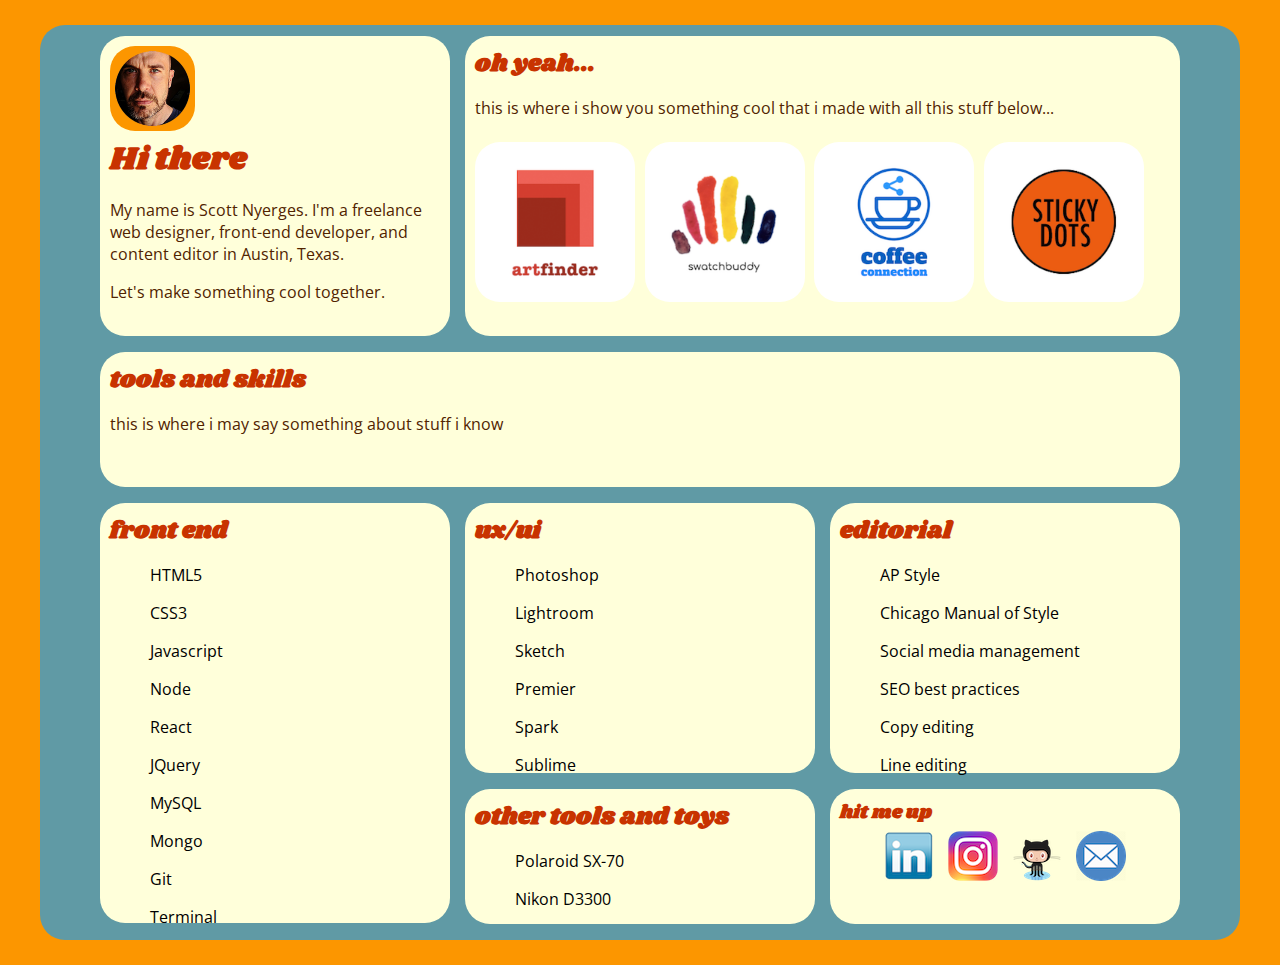
==== index.html @ 56b073d6 "initial commit" ====
<!DOCTYPE html>
<html>
	<head>
		<meta charset="UTF-8">
		<title>title</title>
		<meta name="viewport" content="width=device-width, initial-scale=1.0">
		<!-- Google fonts -->
<link href="https://fonts.googleapis.com/css?family=Bevan|Open+Sans|Racing+Sans+One|Shrikhand" rel="stylesheet">

		<!-- CSS -->
		<link rel="stylesheet" href="style.css" type="text/css">
		
	</head>
	<body>





<div class="wrapper">


	<div class="section group">
		<div class="row">
			<div class="col span_2_of_6">
				<div class="container1">
				
				<img src="./images/memug.png" id="mugStyle">
				<h1>Hi there</h1>
				<p>My name is Scott Nyerges. I'm a freelance web designer, front-end developer, and content editor in Austin, Texas.</p>
				<p>Let's make something cool together.</p>
				</div>
			</div>



			<div class="col span_4_of_6">
				<div class="container">
					<h2>oh yeah...</h2>
					<p>this is where i show you something cool that i made with all this stuff below...</p>
				
						<div class="section group">
						
							<div class="col span_1_of_4">
								<a href="https://scottnyerges.github.io/artfinder/" target="_blank">
								<img src="./images/artfinder.png" id="imgStyle"></div></a>
							<div class="col span_1_of_4">
								<a href="https://scottnyerges.github.io/swatchbuddy/" target="_blank">
								<img src="./images/swatch.png" id="imgStyle"></div></a>
							<div class="col span_1_of_4">
								<a href="https://damp-caverns-31535.herokuapp.com/" target="_blank">
								<img src="./images/coffee.png" id="imgStyle"></div></a>
							<div class="col span_1_of_4">
								<a href="https://scottnyerges.github.io/stickydots/" target="_blank">
								<img src="./images/sticky.png" id="imgStyle"></div></a>
							
					</div>
				</div>	

			</div>
		</div>
	</div>	

	<div class="section group">
		<div class="row">
			<div class="col span_6_of_6">
				<div class="container4">
					<h2>tools and skills</h2>
					<p>this is where i may say something about stuff i know<p>
				</div>	
			</div>	
		</div>		
	</div>

	<div class="section group">	
		<div class="row">
			<div class="col span_2_of_6">
				<div class="container5">
					<h2>front end</h2>
						<ul>HTML5</ul>
						<ul>CSS3</ul>
						<ul>Javascript</ul>
						<ul>Node</ul>
						<ul>React</ul>
						<ul>JQuery</ul>
						<ul>MySQL</ul>
						<ul>Mongo</ul>
						<ul>Git</ul>
						<ul>Terminal</ul>
					</div>	
			</div>
			<div class="col span_2_of_6">
				<div class="container2">
					<h2>ux/ui</h2>
					<ul>Photoshop</ul>
					<ul>Lightroom</ul>
					<ul>Sketch</ul>
					<ul>Premier</ul>
					<ul>Spark</ul>
					<ul>Sublime</ul>
				</div>	
			</div>
			<div class="col span_2_of_6">
				<div class="container2">
					<h2>editorial</h2>
					<ul>AP Style</ul>
					<ul>Chicago Manual of Style</ul>
					<ul>Social media management</ul>
					<ul>SEO best practices</ul>
					<ul>Copy editing</ul>
					<ul>Line editing</ul>
				</div>	
			</div>	

			<div class="col span_2_of_6">
					<div class="container3">
						<h2>other tools and toys</h2>
						<ul>Polaroid SX-70</ul>
						<ul>Nikon D3300</ul>
					</div>	
				</div>


			<div class="col span_2_of_6">
				<div class="container4">
					<h3>hit me up</h3>
					<div class="containerImg">
					<a href="https://www.linkedin.com/in/scottnyerges/"><img src="./images/linkedin.png"></a>
					<a href="http://www.pictaramweb.com/u/scott_nyerges"><img src="./images/instagram.png"></a>
					<a href="https://github.com/scottnyerges"><img src="./images/github.png"></a>
					<a href="mailto:scottnyerges@live.com"><img src="./images/email.png"></a>
				</div>
				</div>	

				
			</div>	
		</div>		
	</div>

</div>

</body>
</head>
---- style.css ----
.wrapper {
	font-family: 'Open Sans', sans-serif;
	background-color: #609AA5;
	padding-left: 60px;
	padding-right: 60px;
	border-radius: 25px;
	padding-bottom: 10px;
}

body {
	background-color: #FC9600;
	margin: auto;
	margin-top: 25px;
	margin-bottom: 25px;
	max-width: 1200px;


}

h1, h2, h3 {
	font-family: 'Shrikhand', cursive;
	color: #C83300;
	margin-bottom: 0px;
	margin-top: 0px;

}


p {
	color: #512300;

}

img {
	padding: 5px;
	max-width: 150px;
	height: auto;
}

#mugStyle {
	width: 75px;
	background-color: #FC9600;
border-radius: 25px;
}



#imgStyle {
	text-align: center;
	background-color: white;
	min-width: 145px;
	height: auto;
	border-radius: 25px;
}

.mainContainer {
	overflow: auto;
	padding: 10px;
	background-color: #609AA5;
	border-radius: 25px;
}

.container {
	padding: 10px;/*
	margin-bottom: 10px;*/
	background-color: #FFFFDA;
	border-radius: 25px;
	min-height: 280px;
}

.container1 {
	padding: 10px;/*
	margin-bottom: 10px; */
	background-color: #FFFFDA;
	border-radius: 25px;
	min-height: 280px;
}

.container2 {
	padding: 10px;/*
	margin-bottom: 10px; */
	background-color: #FFFFDA;
	border-radius: 25px;
	height: 250px;
}

.container3 {
	padding: 10px;/*
	margin-bottom: 10px; */
	background-color: #FFFFDA;
	border-radius: 25px;
	height: 115px;
}

.container4 {
	padding: 10px;/*
	margin-bottom: 10px; */
	background-color: #FFFFDA;
	border-radius: 25px;
	height: 115px;
}

.container5 {
	padding: 10px;
	background-color: #FFFFDA;
	border-radius: 25px;
	height: 400px;
}

.containerImg {
	text-align: center;
}

/*  SECTIONS  */
.section {
	clear: both;
	padding: 0px;
	margin: 0px;
}



/*  COLUMN SETUP  */
.col {
	display: block;
	float:left;
	margin: 1% 0 0.5% 1.4%;
}
.col:first-child { margin-left: 0; }

/*  GROUPING  */
.group:before,
.group:after { content:""; display:table; }
.group:after { clear:both;}
.group { zoom:1; /* For IE 6/7 */ }
/*  GRID OF SIX  */
.span_6_of_6 {
	width: 100%;
}

.span_5_of_6 {
  	width: 83.1%;
}

.span_4_of_6 {
  	width: 66.2%;
}

.span_3_of_6 {
  	width: 49.3%;
}

.span_2_of_6 {
  	width: 32.4%;
}

.span_1_of_6 {
  	width: 15.5%;
}

/*  GO FULL WIDTH BELOW 480 PIXELS */
@media only screen and (max-width: 480px) {
	.col {  margin: 1% 0 1% 0%; }
	.span_1_of_6, .span_2_of_6, .span_3_of_6, .span_4_of_6, .span_5_of_6, .span_6_of_6 { width: 100%; }
	.wrapper {  padding-left: 20px; padding-right: 20px; }
	img {  padding: 5px; max-width: 200px; height: auto;  }
	.container1 { margin-top: 10px; }

}
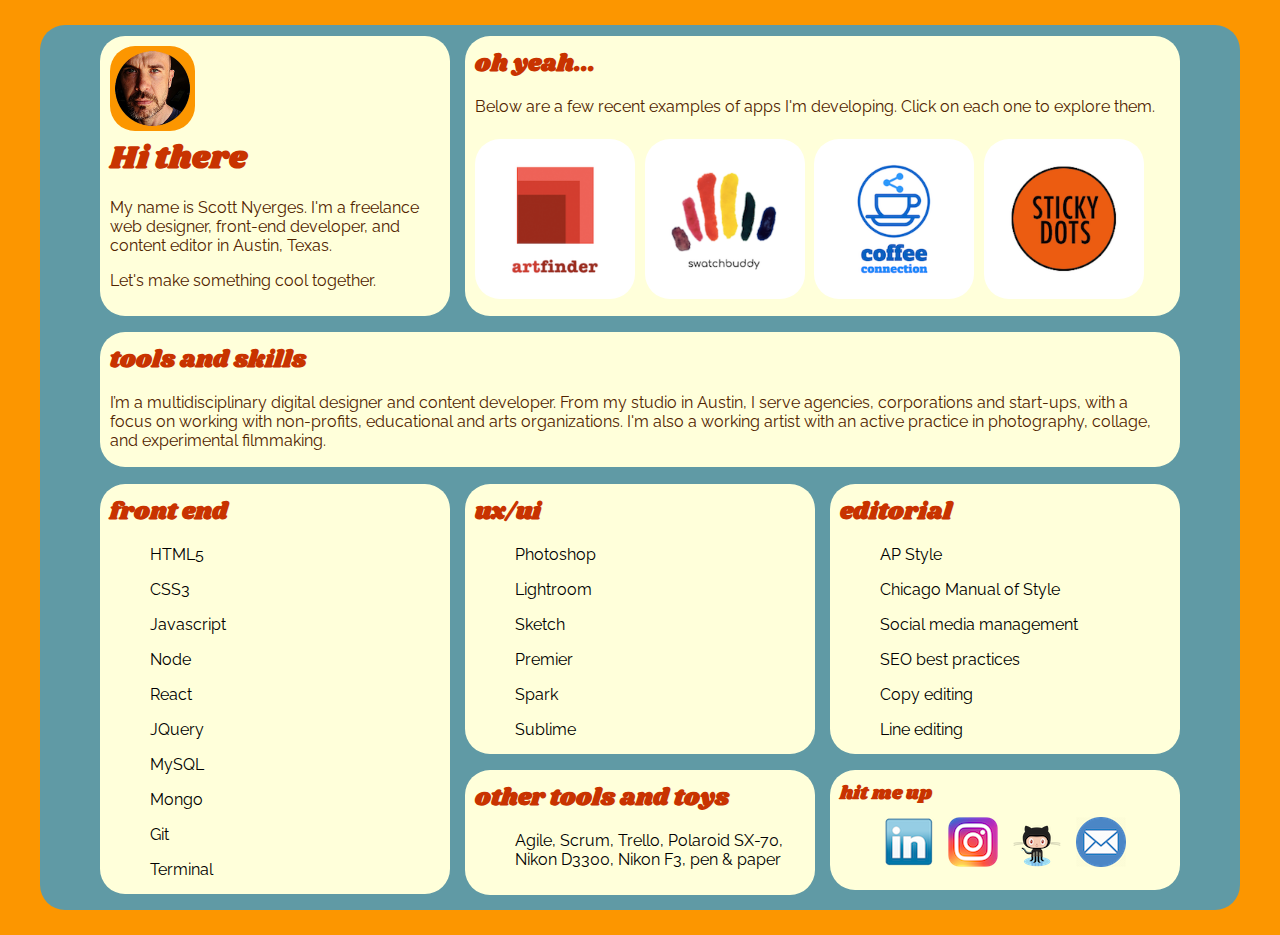
==== commit 3e8dcfc3: "final revisions for v1.0" ====
--- a/index.html
+++ b/index.html
@@ -6,6 +6,8 @@
 		<meta name="viewport" content="width=device-width, initial-scale=1.0">
 		<!-- Google fonts -->
 <link href="https://fonts.googleapis.com/css?family=Bevan|Open+Sans|Racing+Sans+One|Shrikhand" rel="stylesheet">
+<link href="https://fonts.googleapis.com/css?family=Raleway" rel="stylesheet">
+
 
 		<!-- CSS -->
 		<link rel="stylesheet" href="style.css" type="text/css">
@@ -37,7 +39,7 @@
 			<div class="col span_4_of_6">
 				<div class="container">
 					<h2>oh yeah...</h2>
-					<p>this is where i show you something cool that i made with all this stuff below...</p>
+					<p>Below are a few recent examples of apps I'm developing. Click on each one to explore them.</p>
 				
 						<div class="section group">
 						
@@ -66,7 +68,10 @@
 			<div class="col span_6_of_6">
 				<div class="container4">
 					<h2>tools and skills</h2>
-					<p>this is where i may say something about stuff i know<p>
+					<p>
+I’m a multidisciplinary digital designer and content developer. From my studio in Austin, I serve agencies, corporations and start-ups, with a focus on working with non-profits, educational and arts organizations.
+
+I'm also a working artist with an active practice in photography, collage, and experimental filmmaking.<p>
 				</div>	
 			</div>	
 		</div>		
@@ -115,14 +120,13 @@
 			<div class="col span_2_of_6">
 					<div class="container3">
 						<h2>other tools and toys</h2>
-						<ul>Polaroid SX-70</ul>
-						<ul>Nikon D3300</ul>
+						<ul>Agile, Scrum, Trello, Polaroid SX-70, Nikon D3300, Nikon F3, pen & paper</ul>
 					</div>	
 				</div>
 
 
 			<div class="col span_2_of_6">
-				<div class="container4">
+				<div class="container6">
 					<h3>hit me up</h3>
 					<div class="containerImg">
 					<a href="https://www.linkedin.com/in/scottnyerges/"><img src="./images/linkedin.png"></a>
--- a/style.css
+++ b/style.css
@@ -1,5 +1,6 @@
 .wrapper {
-	font-family: 'Open Sans', sans-serif;
+	font-family: 'Raleway', sans-serif;
+	font-size: 16px;
 	background-color: #609AA5;
 	padding-left: 60px;
 	padding-right: 60px;
@@ -23,6 +24,10 @@
 	margin-bottom: 0px;
 	margin-top: 0px;
 
+}
+
+h3 {
+	margin-bottom: 5px;
 }
 
 
@@ -65,7 +70,7 @@
 	margin-bottom: 10px;*/
 	background-color: #FFFFDA;
 	border-radius: 25px;
-	min-height: 280px;
+	min-height: 260px;
 }
 
 .container1 {
@@ -73,7 +78,7 @@
 	margin-bottom: 10px; */
 	background-color: #FFFFDA;
 	border-radius: 25px;
-	min-height: 280px;
+	min-height: 260px;
 }
 
 .container2 {
@@ -89,7 +94,7 @@
 	margin-bottom: 10px; */
 	background-color: #FFFFDA;
 	border-radius: 25px;
-	height: 115px;
+	height: 105px;
 }
 
 .container4 {
@@ -104,7 +109,14 @@
 	padding: 10px;
 	background-color: #FFFFDA;
 	border-radius: 25px;
-	height: 400px;
+	height: 390px;
+}
+
+.container6 {
+	padding: 10px;
+	background-color: #FFFFDA;
+	border-radius: 25px;
+	height: 100px;
 }
 
 .containerImg {
@@ -165,5 +177,6 @@
 	.wrapper {  padding-left: 20px; padding-right: 20px; }
 	img {  padding: 5px; max-width: 200px; height: auto;  }
 	.container1 { margin-top: 10px; }
+	.container4 { height: 225px; }
 
 }